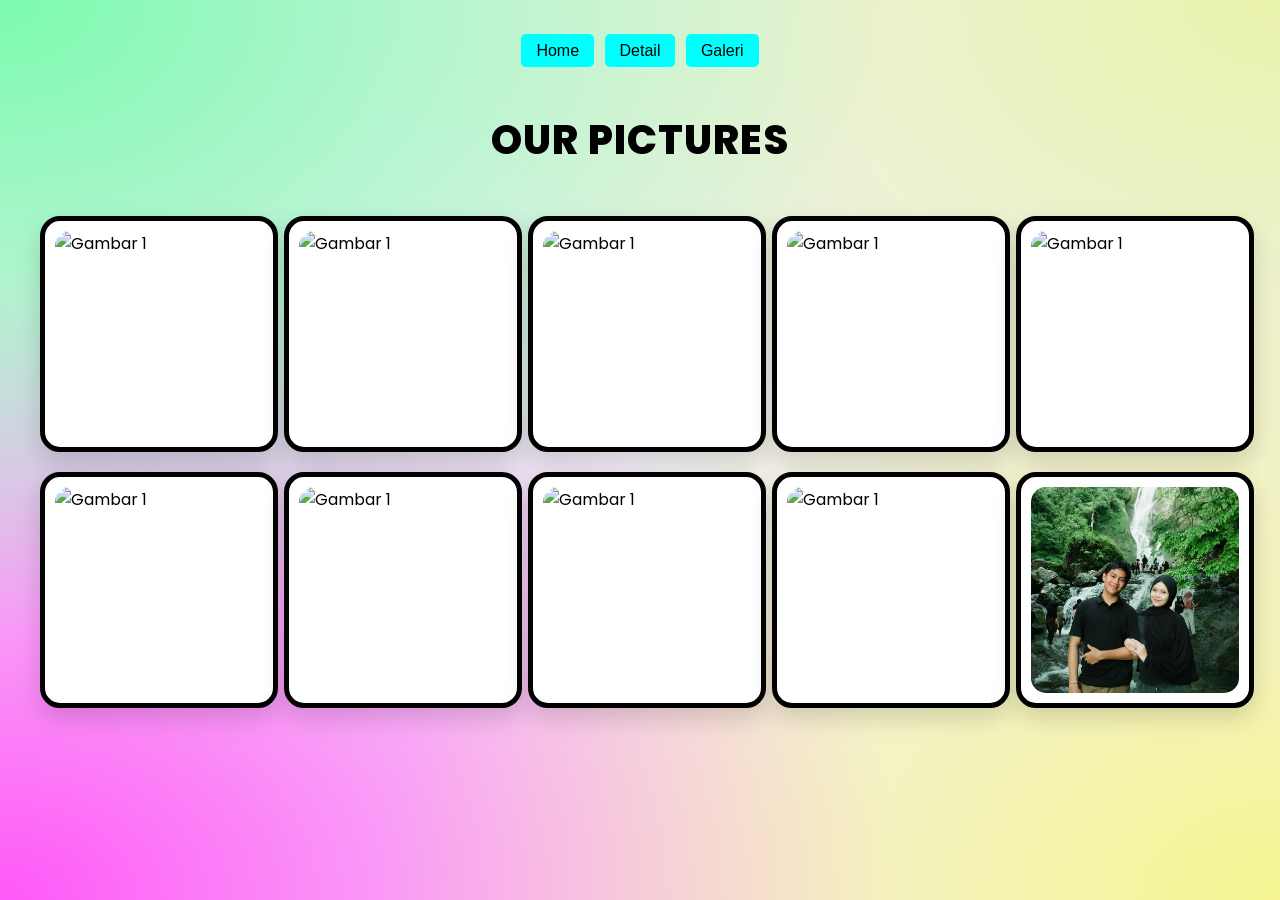
==== Galeri.html @ f87a4a81 "Add files via upload" ====
<!DOCTYPE html>
<html lang="id">
<head>
    <meta charset="UTF-8">
    <meta name="viewport" content="width=device-width, initial-scale=1.0">
    <title>Galeri</title>
    <style>
        @import url('https://fonts.googleapis.com/css2?family=Poppins:wght@400;600;700;800&display=swap');

        body {
            font-family: 'Poppins', sans-serif;
            background-color: #ffffff;
            margin: 0;
            padding: 40px 20px;
            background-color: #f3f0f7;
    background-image: 
        radial-gradient(at 0% 0%, rgba(68, 255, 140, 0.682) 0px, transparent 50%),
        radial-gradient(at 100% 100%, rgba(247, 251, 45, 0.5) 0px, transparent 50%),
        radial-gradient(at 100% 0%, rgb(234, 243, 172) 0px, transparent 50%),
        radial-gradient(at 0% 100%, rgb(255, 88, 247) 0px, transparent 50%);
        background-attachment: fixed;
        }

        /* Judul Utama */
        .main-title {
            text-align: center;
            font-size: 2.5rem;
            font-weight: 800;
            line-height: 1.3;
            letter-spacing: 1px;
            margin-bottom: 50px;
            color: #000000;
            text-transform: uppercase;
        }

        .image-card {
            width: 100%;
            border-radius: 16px;
            overflow: hidden;
            border: 5px solid #000000;
            box-shadow: 0 10px 25px rgba(0,0,0,0.1);
            background: white;
            transition: transform 0.3s ease;
        }

        .image-card:hover {
            transform: translateY(-5px);
        }

        .image-card img { 
            width: 100%; 
            display: block; 
            height: auto; 
            object-fit: cover;
        }

        /* Kolom Tengah (Grid Tabel + Total) */
        .center-content {
            display: flex;
            flex-direction: column;
            align-items: center;
            gap: 25px;
            flex-shrink: 0;
        }

        /* Grid Tabel Kotak Angka */
        .grid-container {
            display: grid;
            grid-template-columns: repeat(7, 85px);
            gap: 12px;
            background: #ffffff;
            padding: 20px;
            border-radius: 20px;
            box-shadow: 0 10px 30px rgba(0,0,0,0.05);
            border: 1px solid #eaeaea;
        }

        /* Gaya Kotak Week Default (Warna Biru sesuai gambar) */
        .grid-item {
            width: 85px;
            height: 85px;
            background: #3498db;
            color: white;
            display: flex;
            flex-direction: column;
            justify-content: center;
            align-items: center;
            border-radius: 14px;
            box-shadow: 0 4px 12px rgba(52, 152, 219, 0.3);
            transition: all 0.25s ease;
            cursor: pointer;
            user-select: none;
        }

        .grid-item:hover { 
            transform: scale(1.05); 
            background: #2980b9;
        }
.gallery-container {
            max-width: 1200px;
            margin: 0 auto;
            display: grid;
            /* Mengatur grid otomatis dengan kartu minimal 200px */
            grid-template-columns: repeat(auto-fill, minmax(200px, 1fr));
            gap: 20px; /* Jarak antar kartu */
        }

        /* --- Gaya Image Card (Persegi) --- */
        .image-card {
            background-color: white;
            border-radius: 20px; /* Sudut membulat seperti contoh */
            padding: 2px; /* Bingkai putih dalam */
            box-shadow: 0 10px 25px rgba(0,0,0,0.15); /* Bayangan lembut */
            cursor: pointer;
            overflow: hidden;
            transition: transform 0.3s ease, box-shadow 0.3s ease, opacity 0.3s ease;
            
            /* Trik CSS untuk memaksa persegi sempurna */
            position: relative;
            width: 100%;
            padding-top: 100%; /* Lebar = Tinggi */
        }

        /* Kontainer gambar di dalam kartu persegi */
        .image-card-inner {
            position: absolute;
            top: 10px;
            left: 10px;
            right: 10px;
            bottom: 10px;
            overflow: hidden;
            border-radius: 15px; /* Lebih kecil dari kartu utama */
        }

        .image-card-inner img {
            width: 100%;
            height: 100%;
            object-fit: cover; /* Gambar full memenuhpersegi tanpa distorsi */
            transition: filter 0.3s ease;
        }

        /* --- Efek Hover (Saat Kursor Di Atas Kartu) --- */
        .image-card:hover {
            transform: scale(1.05); /* Membesar sedikit */
            box-shadow: 0 15px 35px rgba(0,0,0,0.25);
        }

        /* Kartu lain sedikit meredup saat satu kartu di-hover */
        .gallery-container:hover .image-card:not(:hover) {
            opacity: 0.7;
        }

        /* --- Gaya Kotak Pratinjau Full (Modal) --- */
        .modal {
            display: none; /* Sembunyi secara default */
            position: fixed;
            top: 0;
            left: 0;
            width: 100%;
            height: 100%;
            background-color: rgba(0, 0, 0, 0.9); /* Latar belakang hitam pekat */
            z-index: 1000; /* Di atas segalanya */
            justify-content: center;
            align-items: center;
            opacity: 0;
            transition: opacity 0.3s ease;
            
        }

        /* Modal muncul dengan animasi pudar */
        .modal.open {
            display: flex;
            opacity: 1;
        }

        /* Gambar di dalam Modal */
        .modal-content {
            max-width: 90%;
            max-height: 90%;
            border: 5px solid white;
            border-radius: 20px;
            box-shadow: 0 10px 50px rgba(255,255,255,0.2);
            transform: scale(0.7); /* Muncul dari kecil */
            transition: transform 0.3s ease;
        }

        .modal.open .modal-content {
            transform: scale(1); /* Ukuran penuh */
        }

        /* Tombol Tutup (X) */
        .close-button {
            position: absolute;
            top: 30px;
            right: 40px;
            color: white;
            font-size: 60px;
            font-weight: bold;
            cursor: pointer;
            transition: color 0.2s ease;
            user-select: none;
        }

        .close-button:hover {
            color: #ff6b6b;
        }

                nav {
  padding: 2px;
  text-align: center;
  font-family:arial;
  border: #333;
}

nav a {
  background-color:aqua ;
  color: rgb(0, 0, 0);
  padding: 8px 15px;
  text-decoration: none;
  border-radius: 5px;
  margin: 3px;
}
nav a:hover {
  color: rgb(255, 255, 255);
}

    </style>
</head>
<body>
       <center> <nav>
            <a href="home.html">Home</a>
            <a href="index.html">Detail</a>
            <a href="Galeri.html">Galeri</a>
        </nav></center> 
        <br>
    <h1 class="main-title">Our Pictures     </h1>
<div class="gallery-container">
        
        <div class="image-card" onclick="openModal('img/1.JPG')">
            <div class="image-card-inner">
                <img src="img/1.JPG" alt="Gambar 1">
            </div>
        </div>

        <div class="image-card" onclick="openModal('img/2.JPG')">
            <div class="image-card-inner">
                <img src="img/2.JPG" alt="Gambar 1">
             </div>
        </div>

        <div class="image-card" onclick="openModal('img/3.JPG')">
            <div class="image-card-inner">
               <img src="img/3.JPG" alt="Gambar 1">
            </div>
        </div>

        <div class="image-card" onclick="openModal('img/4.JPG')">
            <div class="image-card-inner">
    <img src="img/4.JPG" alt="Gambar 1">
            </div>
        </div>

        <div class="image-card" onclick="openModal('img/5.JPG')">
            <div class="image-card-inner">
               <img src="img/5.JPG" alt="Gambar 1">
            </div>
        </div>

        <div class="image-card" onclick="openModal('img/6.JPG')">
            <div class="image-card-inner">
              <img src="img/6.JPG" alt="Gambar 1">
            </div>
        </div>
        <div class="image-card" onclick="openModal('img/7.JPG')">
            <div class="image-card-inner">
              <img src="img/7.JPG" alt="Gambar 1">
            </div>
        </div>
        <div class="image-card" onclick="openModal('img/8.JPG')">
            <div class="image-card-inner">
              <img src="img/8.JPG" alt="Gambar 1">
            </div>
        </div>
        <div class="image-card" onclick="openModal('img/9.JPG')">
            <div class="image-card-inner">
               <img src="img/9.JPG" alt="Gambar 1">
            </div>
        </div>
        <div class="image-card" onclick="openModal('img/10.jpg')">
            <div class="image-card-inner">
             <img src="img/10.jpg" alt="Gambar 1">
            </div>
        </div>
        </div>

    <div id="imageModal" class="modal">
        <span class="close-button" onclick="closeModal()">&times;</span>
        <img class="modal-content" id="fullImage">
    </div>

    <script>
        const modal = document.getElementById("imageModal");
        const modalImg = document.getElementById("fullImage");

        // Fungsi untuk membuka modal dan menampilkan gambar full
        function openModal(imageSrc) {
            modalImg.src = imageSrc; // Atur sumber gambar full
            modal.classList.add("open"); // Tampilkan modal
        }

        // Fungsi untuk menutup modal
        function closeModal() {
            modal.classList.remove("open"); // Sembunyikan modal
        }

        // Menutup modal jika user klik area di luar gambar
        modal.addEventListener('click', function(e) {
            if (e.target === modal) {
                closeModal();
            }
        });

        // Menutup modal dengan tombol 'Esc' di keyboard
        document.addEventListener('keydown', function(e) {
            if (e.key === "Escape" && modal.classList.contains("open")) {
                closeModal();
            }
        });
    </script>

</body>
</html>
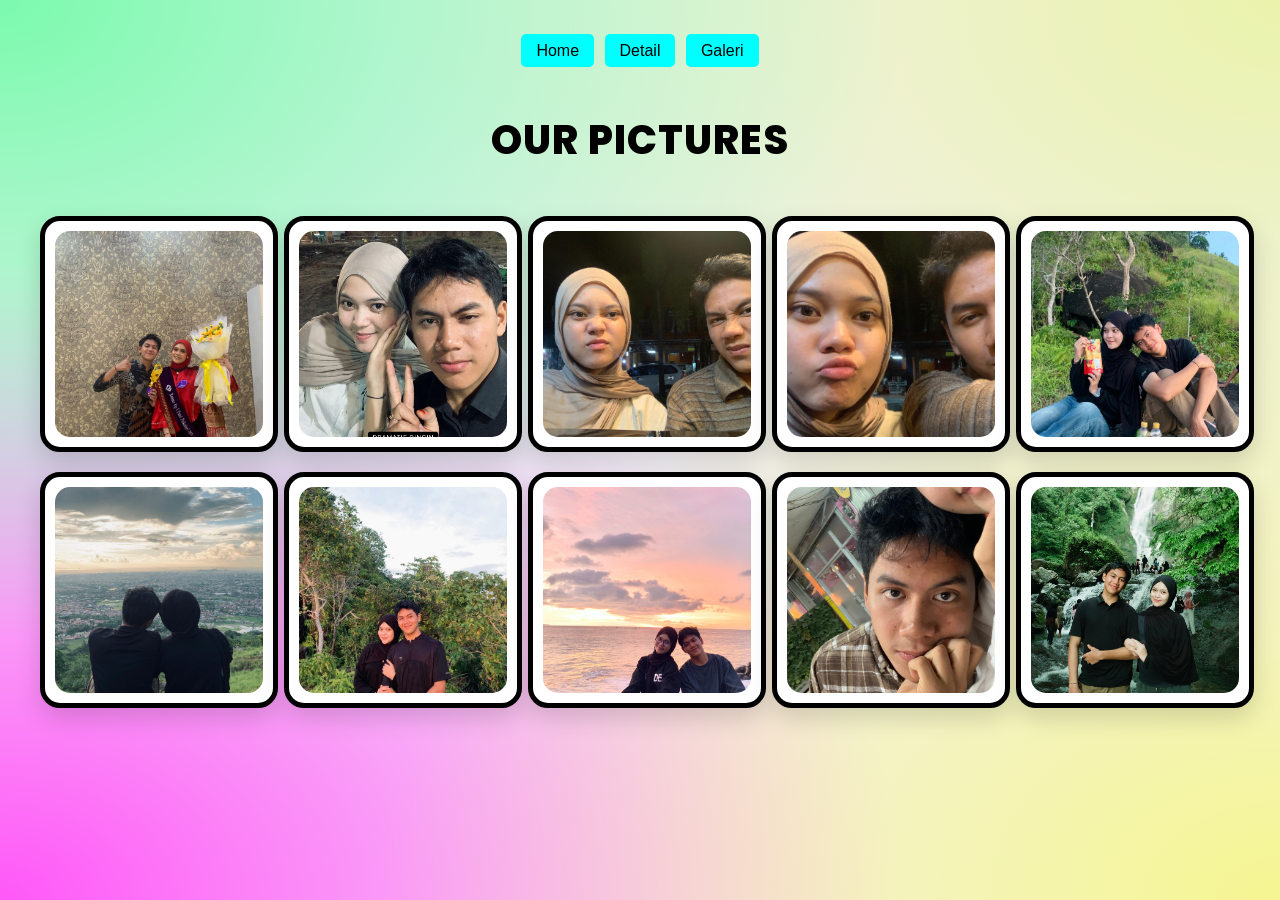
==== commit 10b8bbf3: "Update Galeri.html" ====
--- a/Galeri.html
+++ b/Galeri.html
@@ -236,54 +236,54 @@
     <h1 class="main-title">Our Pictures     </h1>
 <div class="gallery-container">
         
-        <div class="image-card" onclick="openModal('img/1.JPG')">
-            <div class="image-card-inner">
-                <img src="img/1.JPG" alt="Gambar 1">
-            </div>
-        </div>
-
-        <div class="image-card" onclick="openModal('img/2.JPG')">
-            <div class="image-card-inner">
-                <img src="img/2.JPG" alt="Gambar 1">
+        <div class="image-card" onclick="openModal('img/1.jpg')">
+            <div class="image-card-inner">
+                <img src="img/1.jpg" alt="Gambar 1">
+            </div>
+        </div>
+
+        <div class="image-card" onclick="openModal('img/2.jpg')">
+            <div class="image-card-inner">
+                <img src="img/2.jpg" alt="Gambar 1">
              </div>
         </div>
 
-        <div class="image-card" onclick="openModal('img/3.JPG')">
-            <div class="image-card-inner">
-               <img src="img/3.JPG" alt="Gambar 1">
-            </div>
-        </div>
-
-        <div class="image-card" onclick="openModal('img/4.JPG')">
-            <div class="image-card-inner">
-    <img src="img/4.JPG" alt="Gambar 1">
-            </div>
-        </div>
-
-        <div class="image-card" onclick="openModal('img/5.JPG')">
-            <div class="image-card-inner">
-               <img src="img/5.JPG" alt="Gambar 1">
-            </div>
-        </div>
-
-        <div class="image-card" onclick="openModal('img/6.JPG')">
-            <div class="image-card-inner">
-              <img src="img/6.JPG" alt="Gambar 1">
-            </div>
-        </div>
-        <div class="image-card" onclick="openModal('img/7.JPG')">
-            <div class="image-card-inner">
-              <img src="img/7.JPG" alt="Gambar 1">
-            </div>
-        </div>
-        <div class="image-card" onclick="openModal('img/8.JPG')">
-            <div class="image-card-inner">
-              <img src="img/8.JPG" alt="Gambar 1">
-            </div>
-        </div>
-        <div class="image-card" onclick="openModal('img/9.JPG')">
-            <div class="image-card-inner">
-               <img src="img/9.JPG" alt="Gambar 1">
+        <div class="image-card" onclick="openModal('img/3.jpg')">
+            <div class="image-card-inner">
+               <img src="img/3.jpg" alt="Gambar 1">
+            </div>
+        </div>
+
+        <div class="image-card" onclick="openModal('img/4.jpg')">
+            <div class="image-card-inner">
+    <img src="img/4.jpg" alt="Gambar 1">
+            </div>
+        </div>
+
+        <div class="image-card" onclick="openModal('img/5.jpg')">
+            <div class="image-card-inner">
+               <img src="img/5.jpg" alt="Gambar 1">
+            </div>
+        </div>
+
+        <div class="image-card" onclick="openModal('img/6.jpg')">
+            <div class="image-card-inner">
+              <img src="img/6.jpg" alt="Gambar 1">
+            </div>
+        </div>
+        <div class="image-card" onclick="openModal('img/7.jpg')">
+            <div class="image-card-inner">
+              <img src="img/7.jpg" alt="Gambar 1">
+            </div>
+        </div>
+        <div class="image-card" onclick="openModal('img/8.jpg')">
+            <div class="image-card-inner">
+              <img src="img/8.jpg" alt="Gambar 1">
+            </div>
+        </div>
+        <div class="image-card" onclick="openModal('img/9.jpg')">
+            <div class="image-card-inner">
+               <img src="img/9.jpg" alt="Gambar 1">
             </div>
         </div>
         <div class="image-card" onclick="openModal('img/10.jpg')">
@@ -329,4 +329,4 @@
     </script>
 
 </body>
-</html>+</html>
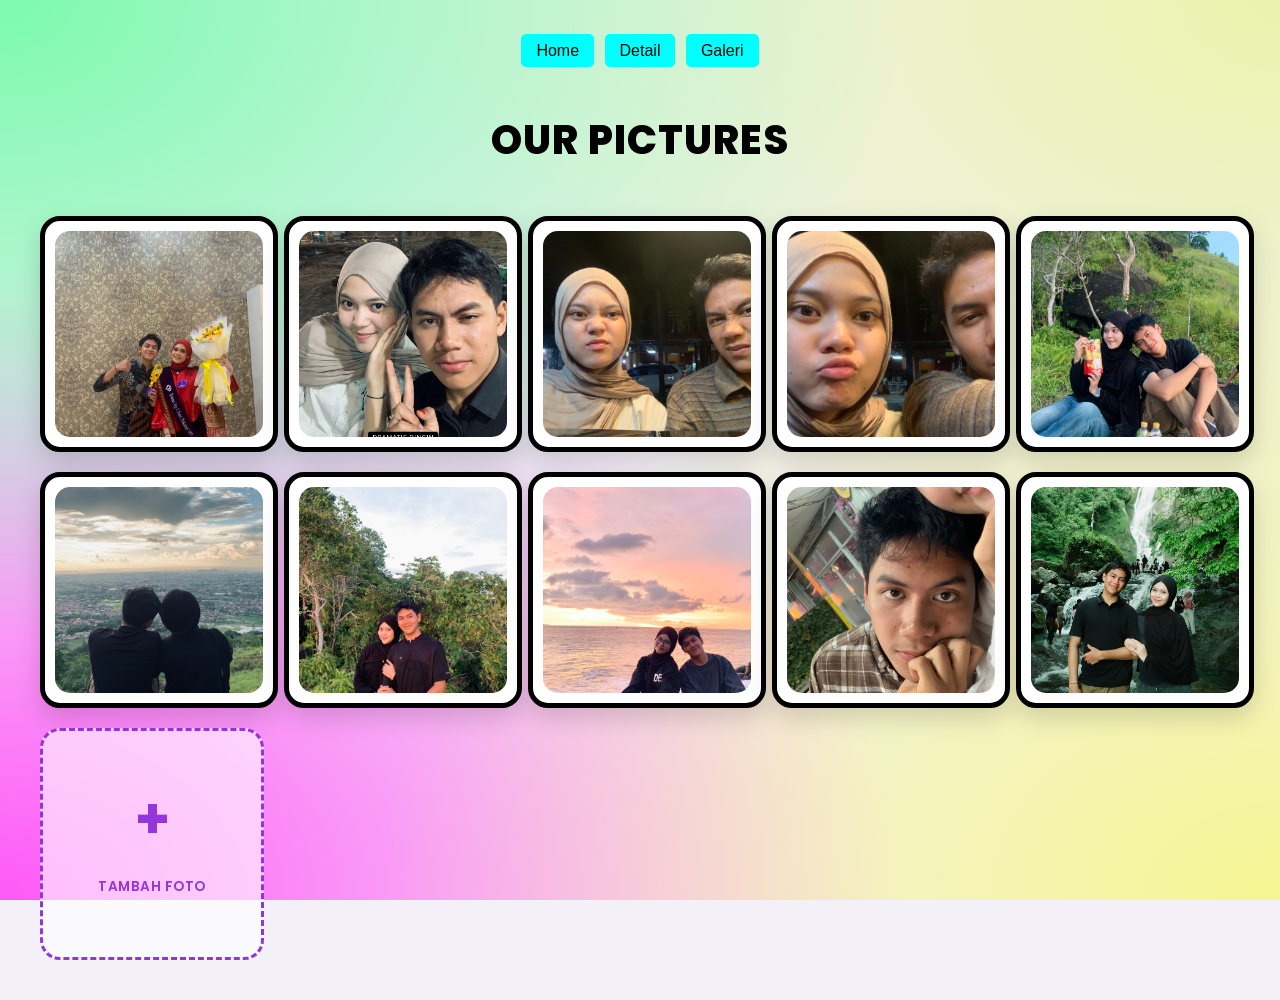
==== commit b7effa2d: "Refactor Galeri.html with new features and styles" ====
--- a/Galeri.html
+++ b/Galeri.html
@@ -2,7 +2,7 @@
 <html lang="id">
 <head>
     <meta charset="UTF-8">
-    <meta name="viewport" content="width=device-width, initial-scale=1.0">
+    <meta name="viewport" content="width=1200, initial-scale=1.0">
     <title>Galeri</title>
     <style>
         @import url('https://fonts.googleapis.com/css2?family=Poppins:wght@400;600;700;800&display=swap');
@@ -223,7 +223,112 @@
 nav a:hover {
   color: rgb(255, 255, 255);
 }
-
+.add-photo-card {
+    
+    background: rgba(255, 255, 255, 0.6);
+    border: 3px dashed #9434db;
+    box-shadow: none;
+}
+
+.add-photo-inner {
+    display: flex;
+    flex-direction: column;
+    justify-content: center;
+    align-items: center;
+    background: transparent;
+    color: #9434db;
+    transition: all 0.3s ease;
+}
+
+/* Desain Ikon Plus */
+.plus-icon {
+    font-size: 3rem;
+    font-weight: 700;
+    line-height: 1;
+    margin-bottom: 5px;
+    transition: transform 0.3s ease;
+}
+
+/* Desain Teks di Bawah Plus */
+.plus-text {
+    font-size: 0.85rem;
+    font-weight: 600;
+    text-transform: uppercase;
+    letter-spacing: 0.5px;
+}
+
+/* Efek Hover yang Selaras dengan Galeri */
+.add-photo-card:hover {
+    background: #ffffff;
+    border-color: #ff58f7;
+    box-shadow: 0 15px 35px rgba(148, 52, 219, 0.2) !important;
+}
+
+.add-photo-card:hover .add-photo-inner {
+    color: #ff58f7;
+}
+
+.add-photo-card:hover .plus-icon {
+    transform: scale(1.15) rotate(90deg); /* Animasi berputar estetik saat di-hover */
+}
+/* Gaya Khusus Kartu Tambah Foto */
+.add-photo-card {
+    background-color: rgba(255, 255, 255, 0.6);
+    border: 3px dashed #9434db;
+    box-shadow: none;
+    box-sizing: border-box;
+}
+
+/* Memanfaatkan Posisi Absolut Bawaan Image-Card-Inner */
+.add-photo-inner {
+    background: transparent;
+    display: flex;
+    justify-content: center;
+    align-items: center;
+    color: #9434db;
+    transition: all 0.3s ease;
+}
+
+/* Pembungkus Konten di Tengah */
+.center-content {
+    display: flex;
+    flex-direction: column;
+    justify-content: center;
+    align-items: center;
+    text-align: center;
+}
+
+/* Desain Ikon Plus */
+.plus-icon {
+    font-size: 3.5rem;
+    font-weight: 700;
+    line-height: 1;
+    margin-bottom: 5px;
+    transition: transform 0.3s ease;
+}
+
+/* Desain Teks di Bawah Plus */
+.plus-text {
+    font-size: 0.85rem;
+    font-weight: 600;
+    text-transform: uppercase;
+    letter-spacing: 0.5px;
+}
+
+/* Efek Hover yang Selaras Sempurna dengan Galeri */
+.add-photo-card:hover {
+    background-color: #ffffff;
+    border-color: #ff58f7;
+    box-shadow: 0 15px 35px rgba(148, 52, 219, 0.2) !important;
+}
+
+.add-photo-card:hover .add-photo-inner {
+    color: #ff58f7;
+}
+
+.add-photo-card:hover .plus-icon {
+    transform: scale(1.15) rotate(90deg); /* Animasi berputar estetik saat di-hover */
+}
     </style>
 </head>
 <body>
@@ -291,13 +396,26 @@
              <img src="img/10.jpg" alt="Gambar 1">
             </div>
         </div>
-        </div>
 
     <div id="imageModal" class="modal">
         <span class="close-button" onclick="closeModal()">&times;</span>
         <img class="modal-content" id="fullImage">
     </div>
-
+ <div class="image-card add-photo-card" onclick="document.getElementById('imageInput').click()">
+    <div class="image-card-inner add-photo-inner">
+        <div class="center-content">
+            <span class="plus-icon">&plus;</span>
+            <span class="plus-text">Tambah Foto</span>
+    </div>
+</div>
+        </div>
+         </div>
+
+   <div id="imageModal" class="modal">
+        <span class="close-button" onclick="closeModal()">&times;</span>
+        <img class="modal-content" id="fullImage">
+    </div>
+<input type="file" id="imageInput" accept="image/*" style="display: none;">
     <script>
         const modal = document.getElementById("imageModal");
         const modalImg = document.getElementById("fullImage");
@@ -326,6 +444,50 @@
                 closeModal();
             }
         });
+        const imageInput = document.getElementById("imageInput");
+const galleryContainer = document.querySelector(".gallery-container");
+
+// Mendengarkan perubahan ketika user selesai memilih file foto
+imageInput.addEventListener('change', function() {
+    // Memastikan ada file yang dipilih
+    if (this.files && this.files[0]) {
+        const file = this.files[0];
+        const reader = new FileReader();
+        
+        // Proses membaca file gambar lokal menjadi URL Base64
+        reader.onload = function(event) {
+            const imageUrl = event.target.result;
+
+            // 1. Membuat struktur elemen kartu gambar baru
+            const newCard = document.createElement('div');
+            newCard.className = 'image-card';
+            
+            // 2. Memasang fungsi klik agar gambar baru bisa dibuka di modal
+            newCard.setAttribute('onclick', `openModal('${imageUrl}')`);
+
+            // 3. Menyusun konten bagian dalam kartu gambar
+            newCard.innerHTML = `
+                <div class="image-card-inner">
+                    <img src="${imageUrl}" alt="Gambar Unggahan">
+                </div>
+            `;
+
+            // 4. Memasukkan gambar baru tepat setelah kartu tombol "+" (posisi kedua)
+            // galleryContainer.children[0] adalah kartu tombol "+" itu sendiri
+            if (galleryContainer.children.length > 0) {
+                galleryContainer.insertBefore(newCard, galleryContainer.children[0]);
+            } else {
+                galleryContainer.appendChild(newCard);
+            }
+
+            // 5. Reset nilai input file agar bisa mengunggah foto yang sama berturut-turut
+            imageInput.value = '';
+        };
+
+        reader.readAsDataURL(file);
+    }
+});
+
     </script>
 
 </body>
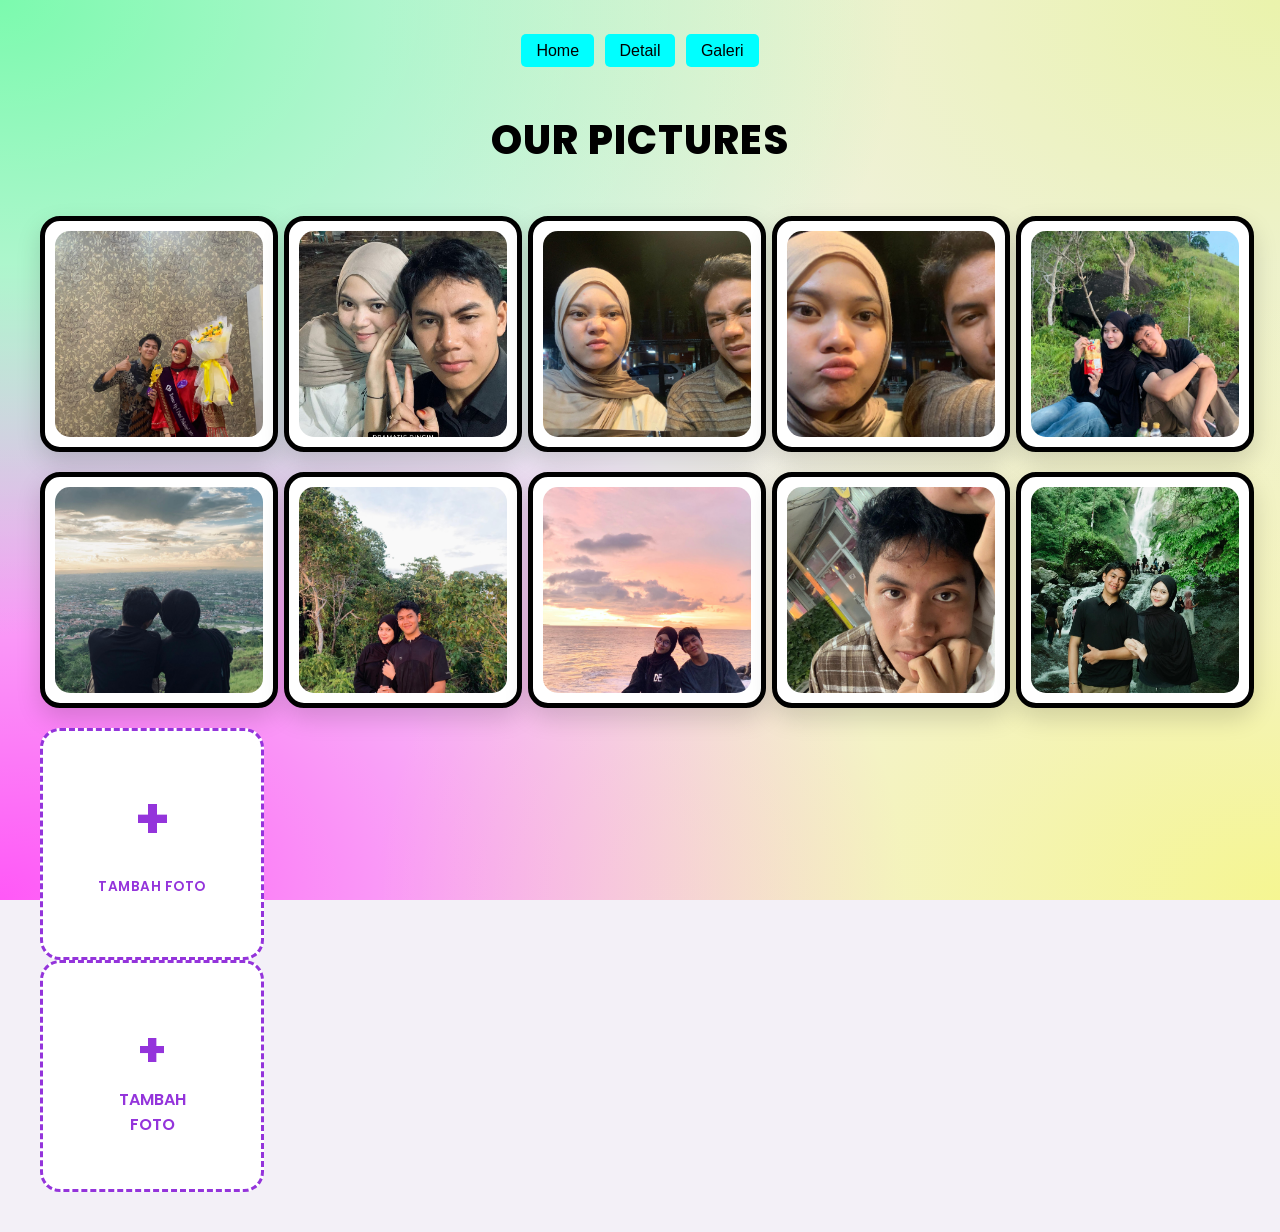
==== commit 7a9c2bc7: "Update Galeri.html" ====
--- a/Galeri.html
+++ b/Galeri.html
@@ -329,7 +329,16 @@
 .add-photo-card:hover .plus-icon {
     transform: scale(1.15) rotate(90deg); /* Animasi berputar estetik saat di-hover */
 }
+
+         /* Sesuai dengan CSS (.gallery-container, .image-card, dll) yang Anda miliki sebelumnya */
+        .gallery-container { display: grid; grid-template-columns: repeat(auto-fill, minmax(200px, 1fr)); gap: 20px; max-width: 1200px; margin: 0 auto; }
+        .image-card { background-color: white; border-radius: 20px; position: relative; width: 100%; padding-top: 100%; cursor: pointer; }
+        .image-card-inner { position: absolute; top: 10px; left: 10px; right: 10px; bottom: 10px; overflow: hidden; border-radius: 15px; }
+        .image-card-inner img { width: 100%; height: 100%; object-fit: cover; }
+        .add-photo-card { border: 3px dashed #9434db; display: flex; justify-content: center; align-items: center; text-align: center; }
+        /* Style modal, dll */
     </style>
+    
 </head>
 <body>
        <center> <nav>
@@ -415,8 +424,22 @@
         <span class="close-button" onclick="closeModal()">&times;</span>
         <img class="modal-content" id="fullImage">
     </div>
+     <div class="gallery-container" id="galleryContainer">
+        <!-- Kartu Tombol Tambah Foto (+) -->
+        <div class="image-card add-photo-card" onclick="document.getElementById('imageInput').click()">
+            <div style="position: absolute; top: 50%; left: 50%; transform: translate(-50%, -50%);">
+                <span style="font-size: 3rem; font-weight: bold; color: #9434db;">+</span>
+                <p style="margin:0; font-weight:600; color: #9434db;">TAMBAH FOTO</p>
+            </div>
+        </div>
+        <!-- Input File Tersembunyi -->
+        <input type="file" id="imageInput" accept="image/*" style="display: none;">
+    </div>
+
+
 <input type="file" id="imageInput" accept="image/*" style="display: none;">
     <script>
+   
         const modal = document.getElementById("imageModal");
         const modalImg = document.getElementById("fullImage");
 
@@ -487,7 +510,99 @@
         reader.readAsDataURL(file);
     }
 });
-
+<!-- Firebase SDK menggunakan tipe ES Module -->
+    <script type="module">
+        // Import library Firebase yang dibutuhkan
+        import { initializeApp } from "https://gstatic.com";
+        import { getStorage, ref as storageRef, uploadBytes, getDownloadURL } from "https://gstatic.com";
+        import { getDatabase, ref as dbRef, push, set, onChildAdded } from "https://gstatic.com";
+
+        // 1. Ganti konfigurasi di bawah ini dengan milik akun Firebase Anda!
+        const firebaseConfig = {
+            apiKey: "AIzaSy...",
+            authDomain: "://firebaseapp.com",
+            databaseURL: "https://firebaseio.com",
+            projectId: "proyek-kamu",
+            storageBucket: "://appspot.com",
+            messagingSenderId: "123456789",
+            appId: "1:12345:web:abcdef"
+        };
+
+        // Inisialisasi Firebase
+        const app = initializeApp(firebaseConfig);
+        const storage = getStorage(app);
+        const database = getDatabase(app);
+
+        const imageInput = document.getElementById("imageInput");
+        const galleryContainer = document.getElementById("galleryContainer");
+
+        // ==========================================
+        // PROSES 1: UNGGUH GAMBAR BARU KE FIREBASE
+        // ==========================================
+        imageInput.addEventListener('change', async function() {
+            if (this.files && this.files[0]) {
+                const file = this.files[0];
+                
+                // Buat nama file unik berdasarkan timestamp agar tidak tumpang tindih
+                const fileName = Date.now() + "_" + file.name;
+                const fileStorageRef = storageRef(storage, 'galeri/' + fileName);
+
+                try {
+                    alert("Sedang mengunggah... Mohon tunggu.");
+                    // 1. Upload file gambar asli ke Firebase Storage
+                    const snapshot = await uploadBytes(fileStorageRef, file);
+                    
+                    // 2. Ambil URL publik gambar dari Storage
+                    const downloadUrl = await getDownloadURL(snapshot.ref);
+
+                    // 3. Simpan URL tersebut ke Realtime Database agar tersinkronisasi ke semua perangkat [1]
+                    const imagesDbRef = dbRef(database, 'photos');
+                    const newPhotoRef = push(imagesDbRef);
+                    await set(newPhotoRef, {
+                        url: downloadUrl,
+                        timestamp: Date.now()
+                    });
+
+                    alert("Gambar berhasil terunggah ke semua perangkat!");
+                } catch (error) {
+                    console.error("Gagal mengunggah:", error);
+                    alert("Terjadi kesalahan saat mengunggah.");
+                }
+
+                // Reset input file
+                imageInput.value = '';
+            }
+        });
+
+        // ==========================================
+        // PROSES 2: SINKRONISASI REAL-TIME KE LAYAR [2]
+        // ==========================================
+        // Fungsi ini otomatis berjalan di semua perangkat jika ada data baru masuk ke database 'photos' [2]
+        const imagesDbRef = dbRef(database, 'photos');
+        onChildAdded(imagesDbRef, (snapshot) => {
+            const data = snapshot.val();
+            const imageUrl = data.url;
+
+            // Membuat element card gambar baru
+            const newCard = document.createElement('div');
+            newCard.className = 'image-card';
+            // Hubungkan fungsi openModal Anda jika ada
+            newCard.setAttribute('onclick', `openModal('${imageUrl}')`); 
+
+            newCard.innerHTML = `
+                <div class="image-card-inner">
+                    <img src="${imageUrl}" alt="Gambar Firebase">
+                </div>
+            `;
+
+            // Menyisipkan gambar baru tepat setelah kartu tombol "+" (posisi kedua)
+            if (galleryContainer.children.length > 2) {
+                galleryContainer.insertBefore(newCard, galleryContainer.children[1]);
+            } else {
+                galleryContainer.appendChild(newCard);
+            }
+        });
+    </script>
     </script>
 
 </body>
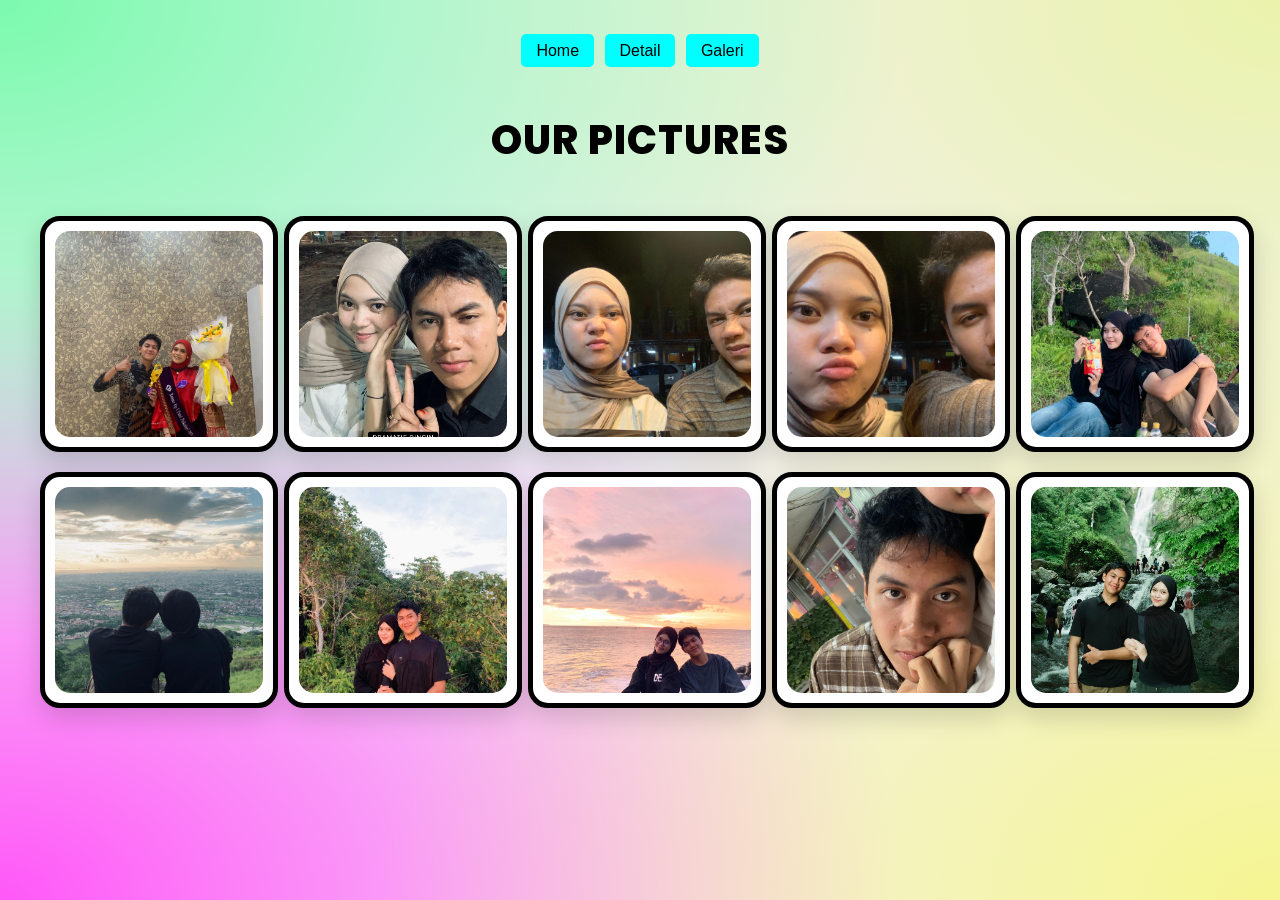
==== commit 6b5be081: "Update Galeri.html" ====
--- a/Galeri.html
+++ b/Galeri.html
@@ -223,122 +223,8 @@
 nav a:hover {
   color: rgb(255, 255, 255);
 }
-.add-photo-card {
-    
-    background: rgba(255, 255, 255, 0.6);
-    border: 3px dashed #9434db;
-    box-shadow: none;
-}
-
-.add-photo-inner {
-    display: flex;
-    flex-direction: column;
-    justify-content: center;
-    align-items: center;
-    background: transparent;
-    color: #9434db;
-    transition: all 0.3s ease;
-}
-
-/* Desain Ikon Plus */
-.plus-icon {
-    font-size: 3rem;
-    font-weight: 700;
-    line-height: 1;
-    margin-bottom: 5px;
-    transition: transform 0.3s ease;
-}
-
-/* Desain Teks di Bawah Plus */
-.plus-text {
-    font-size: 0.85rem;
-    font-weight: 600;
-    text-transform: uppercase;
-    letter-spacing: 0.5px;
-}
-
-/* Efek Hover yang Selaras dengan Galeri */
-.add-photo-card:hover {
-    background: #ffffff;
-    border-color: #ff58f7;
-    box-shadow: 0 15px 35px rgba(148, 52, 219, 0.2) !important;
-}
-
-.add-photo-card:hover .add-photo-inner {
-    color: #ff58f7;
-}
-
-.add-photo-card:hover .plus-icon {
-    transform: scale(1.15) rotate(90deg); /* Animasi berputar estetik saat di-hover */
-}
-/* Gaya Khusus Kartu Tambah Foto */
-.add-photo-card {
-    background-color: rgba(255, 255, 255, 0.6);
-    border: 3px dashed #9434db;
-    box-shadow: none;
-    box-sizing: border-box;
-}
-
-/* Memanfaatkan Posisi Absolut Bawaan Image-Card-Inner */
-.add-photo-inner {
-    background: transparent;
-    display: flex;
-    justify-content: center;
-    align-items: center;
-    color: #9434db;
-    transition: all 0.3s ease;
-}
-
-/* Pembungkus Konten di Tengah */
-.center-content {
-    display: flex;
-    flex-direction: column;
-    justify-content: center;
-    align-items: center;
-    text-align: center;
-}
-
-/* Desain Ikon Plus */
-.plus-icon {
-    font-size: 3.5rem;
-    font-weight: 700;
-    line-height: 1;
-    margin-bottom: 5px;
-    transition: transform 0.3s ease;
-}
-
-/* Desain Teks di Bawah Plus */
-.plus-text {
-    font-size: 0.85rem;
-    font-weight: 600;
-    text-transform: uppercase;
-    letter-spacing: 0.5px;
-}
-
-/* Efek Hover yang Selaras Sempurna dengan Galeri */
-.add-photo-card:hover {
-    background-color: #ffffff;
-    border-color: #ff58f7;
-    box-shadow: 0 15px 35px rgba(148, 52, 219, 0.2) !important;
-}
-
-.add-photo-card:hover .add-photo-inner {
-    color: #ff58f7;
-}
-
-.add-photo-card:hover .plus-icon {
-    transform: scale(1.15) rotate(90deg); /* Animasi berputar estetik saat di-hover */
-}
-
-         /* Sesuai dengan CSS (.gallery-container, .image-card, dll) yang Anda miliki sebelumnya */
-        .gallery-container { display: grid; grid-template-columns: repeat(auto-fill, minmax(200px, 1fr)); gap: 20px; max-width: 1200px; margin: 0 auto; }
-        .image-card { background-color: white; border-radius: 20px; position: relative; width: 100%; padding-top: 100%; cursor: pointer; }
-        .image-card-inner { position: absolute; top: 10px; left: 10px; right: 10px; bottom: 10px; overflow: hidden; border-radius: 15px; }
-        .image-card-inner img { width: 100%; height: 100%; object-fit: cover; }
-        .add-photo-card { border: 3px dashed #9434db; display: flex; justify-content: center; align-items: center; text-align: center; }
-        /* Style modal, dll */
+
     </style>
-    
 </head>
 <body>
        <center> <nav>
@@ -405,41 +291,14 @@
              <img src="img/10.jpg" alt="Gambar 1">
             </div>
         </div>
+        </div>
 
     <div id="imageModal" class="modal">
         <span class="close-button" onclick="closeModal()">&times;</span>
         <img class="modal-content" id="fullImage">
     </div>
- <div class="image-card add-photo-card" onclick="document.getElementById('imageInput').click()">
-    <div class="image-card-inner add-photo-inner">
-        <div class="center-content">
-            <span class="plus-icon">&plus;</span>
-            <span class="plus-text">Tambah Foto</span>
-    </div>
-</div>
-        </div>
-         </div>
-
-   <div id="imageModal" class="modal">
-        <span class="close-button" onclick="closeModal()">&times;</span>
-        <img class="modal-content" id="fullImage">
-    </div>
-     <div class="gallery-container" id="galleryContainer">
-        <!-- Kartu Tombol Tambah Foto (+) -->
-        <div class="image-card add-photo-card" onclick="document.getElementById('imageInput').click()">
-            <div style="position: absolute; top: 50%; left: 50%; transform: translate(-50%, -50%);">
-                <span style="font-size: 3rem; font-weight: bold; color: #9434db;">+</span>
-                <p style="margin:0; font-weight:600; color: #9434db;">TAMBAH FOTO</p>
-            </div>
-        </div>
-        <!-- Input File Tersembunyi -->
-        <input type="file" id="imageInput" accept="image/*" style="display: none;">
-    </div>
-
-
-<input type="file" id="imageInput" accept="image/*" style="display: none;">
+
     <script>
-   
         const modal = document.getElementById("imageModal");
         const modalImg = document.getElementById("fullImage");
 
@@ -467,142 +326,6 @@
                 closeModal();
             }
         });
-        const imageInput = document.getElementById("imageInput");
-const galleryContainer = document.querySelector(".gallery-container");
-
-// Mendengarkan perubahan ketika user selesai memilih file foto
-imageInput.addEventListener('change', function() {
-    // Memastikan ada file yang dipilih
-    if (this.files && this.files[0]) {
-        const file = this.files[0];
-        const reader = new FileReader();
-        
-        // Proses membaca file gambar lokal menjadi URL Base64
-        reader.onload = function(event) {
-            const imageUrl = event.target.result;
-
-            // 1. Membuat struktur elemen kartu gambar baru
-            const newCard = document.createElement('div');
-            newCard.className = 'image-card';
-            
-            // 2. Memasang fungsi klik agar gambar baru bisa dibuka di modal
-            newCard.setAttribute('onclick', `openModal('${imageUrl}')`);
-
-            // 3. Menyusun konten bagian dalam kartu gambar
-            newCard.innerHTML = `
-                <div class="image-card-inner">
-                    <img src="${imageUrl}" alt="Gambar Unggahan">
-                </div>
-            `;
-
-            // 4. Memasukkan gambar baru tepat setelah kartu tombol "+" (posisi kedua)
-            // galleryContainer.children[0] adalah kartu tombol "+" itu sendiri
-            if (galleryContainer.children.length > 0) {
-                galleryContainer.insertBefore(newCard, galleryContainer.children[0]);
-            } else {
-                galleryContainer.appendChild(newCard);
-            }
-
-            // 5. Reset nilai input file agar bisa mengunggah foto yang sama berturut-turut
-            imageInput.value = '';
-        };
-
-        reader.readAsDataURL(file);
-    }
-});
-<!-- Firebase SDK menggunakan tipe ES Module -->
-    <script type="module">
-        // Import library Firebase yang dibutuhkan
-        import { initializeApp } from "https://gstatic.com";
-        import { getStorage, ref as storageRef, uploadBytes, getDownloadURL } from "https://gstatic.com";
-        import { getDatabase, ref as dbRef, push, set, onChildAdded } from "https://gstatic.com";
-
-        // 1. Ganti konfigurasi di bawah ini dengan milik akun Firebase Anda!
-        const firebaseConfig = {
-            apiKey: "AIzaSy...",
-            authDomain: "://firebaseapp.com",
-            databaseURL: "https://firebaseio.com",
-            projectId: "proyek-kamu",
-            storageBucket: "://appspot.com",
-            messagingSenderId: "123456789",
-            appId: "1:12345:web:abcdef"
-        };
-
-        // Inisialisasi Firebase
-        const app = initializeApp(firebaseConfig);
-        const storage = getStorage(app);
-        const database = getDatabase(app);
-
-        const imageInput = document.getElementById("imageInput");
-        const galleryContainer = document.getElementById("galleryContainer");
-
-        // ==========================================
-        // PROSES 1: UNGGUH GAMBAR BARU KE FIREBASE
-        // ==========================================
-        imageInput.addEventListener('change', async function() {
-            if (this.files && this.files[0]) {
-                const file = this.files[0];
-                
-                // Buat nama file unik berdasarkan timestamp agar tidak tumpang tindih
-                const fileName = Date.now() + "_" + file.name;
-                const fileStorageRef = storageRef(storage, 'galeri/' + fileName);
-
-                try {
-                    alert("Sedang mengunggah... Mohon tunggu.");
-                    // 1. Upload file gambar asli ke Firebase Storage
-                    const snapshot = await uploadBytes(fileStorageRef, file);
-                    
-                    // 2. Ambil URL publik gambar dari Storage
-                    const downloadUrl = await getDownloadURL(snapshot.ref);
-
-                    // 3. Simpan URL tersebut ke Realtime Database agar tersinkronisasi ke semua perangkat [1]
-                    const imagesDbRef = dbRef(database, 'photos');
-                    const newPhotoRef = push(imagesDbRef);
-                    await set(newPhotoRef, {
-                        url: downloadUrl,
-                        timestamp: Date.now()
-                    });
-
-                    alert("Gambar berhasil terunggah ke semua perangkat!");
-                } catch (error) {
-                    console.error("Gagal mengunggah:", error);
-                    alert("Terjadi kesalahan saat mengunggah.");
-                }
-
-                // Reset input file
-                imageInput.value = '';
-            }
-        });
-
-        // ==========================================
-        // PROSES 2: SINKRONISASI REAL-TIME KE LAYAR [2]
-        // ==========================================
-        // Fungsi ini otomatis berjalan di semua perangkat jika ada data baru masuk ke database 'photos' [2]
-        const imagesDbRef = dbRef(database, 'photos');
-        onChildAdded(imagesDbRef, (snapshot) => {
-            const data = snapshot.val();
-            const imageUrl = data.url;
-
-            // Membuat element card gambar baru
-            const newCard = document.createElement('div');
-            newCard.className = 'image-card';
-            // Hubungkan fungsi openModal Anda jika ada
-            newCard.setAttribute('onclick', `openModal('${imageUrl}')`); 
-
-            newCard.innerHTML = `
-                <div class="image-card-inner">
-                    <img src="${imageUrl}" alt="Gambar Firebase">
-                </div>
-            `;
-
-            // Menyisipkan gambar baru tepat setelah kartu tombol "+" (posisi kedua)
-            if (galleryContainer.children.length > 2) {
-                galleryContainer.insertBefore(newCard, galleryContainer.children[1]);
-            } else {
-                galleryContainer.appendChild(newCard);
-            }
-        });
-    </script>
     </script>
 
 </body>
